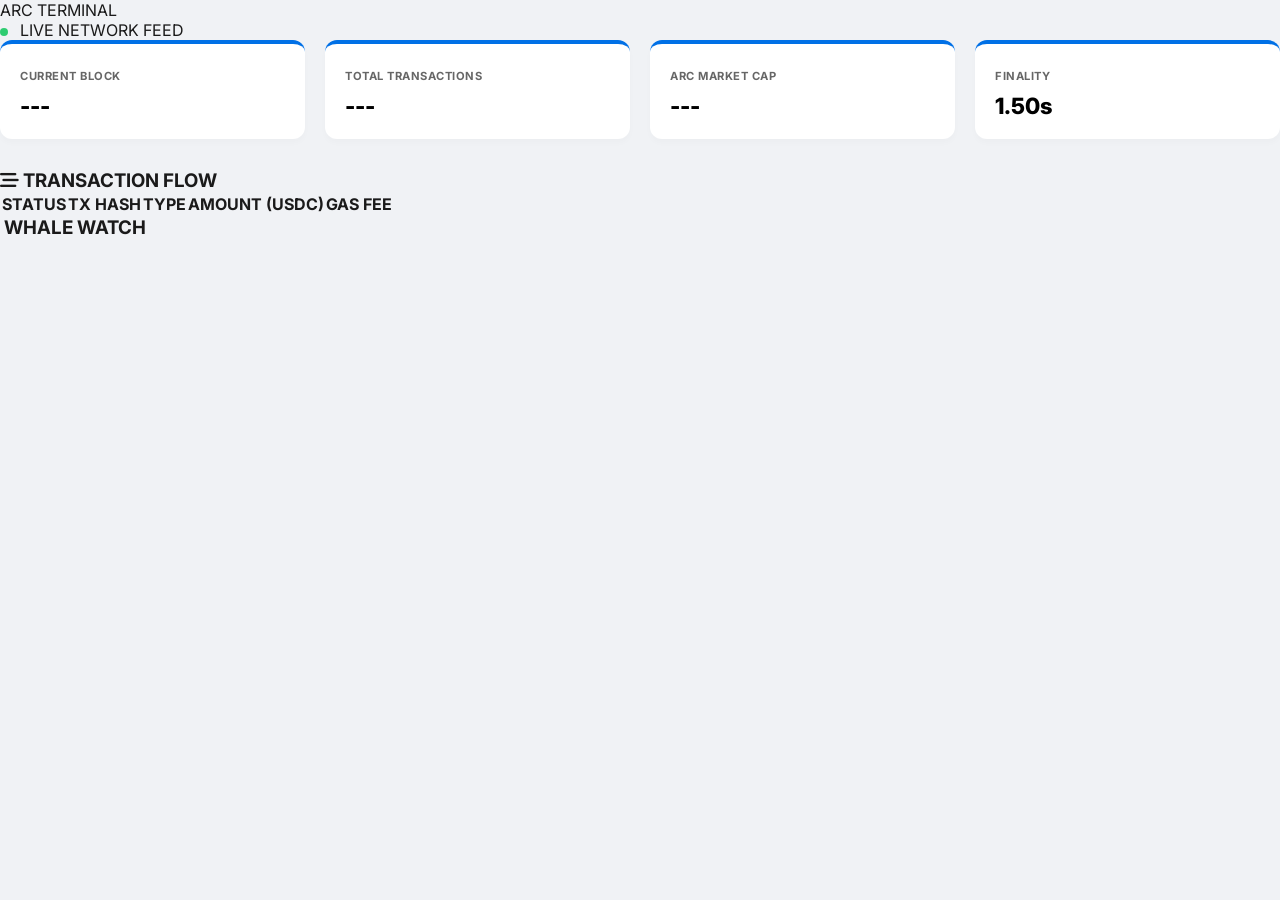
==== index.html.html @ 3334dfc2 "1" ====
<!DOCTYPE html>
<html lang="pt-br">
<head>
    <meta charset="UTF-8">
    <meta name="viewport" content="width=device-width, initial-scale=1.0">
    <title>ARC | Institutional Terminal</title>
    <link rel="stylesheet" href="style.css">
    <link rel="stylesheet" href="https://cdnjs.cloudflare.com/ajax/libs/font-awesome/6.0.0/css/all.min.css">
    <script src="https://cdn.ethers.io/lib/ethers-5.2.umd.min.js" type="application/javascript"></script>
</head>
<body>
    <div class="terminal-container">
        <nav class="top-nav">
            <div class="brand">ARC <span>TERMINAL</span></div>
            <div class="status-box">
                <span class="pulse-dot"></span> LIVE NETWORK FEED
            </div>
        </nav>

        <div class="stats-grid">
            <div class="stat-card">
                <span class="label">CURRENT BLOCK</span>
                <div id="current-block" class="value">---</div>
            </div>
            <div class="stat-card">
                <span class="label">TOTAL TRANSACTIONS</span>
                <div id="total-transactions" class="value">---</div>
            </div>
            <div class="stat-card">
                <span class="label">ARC MARKET CAP</span>
                <div id="usdc-market-cap" class="value">---</div>
            </div>
            <div class="stat-card">
                <span class="label">FINALITY</span>
                <div id="tempo-finalidade" class="value">1.50s</div>
            </div>
        </div>

        <div class="main-layout">
            <section class="main-feed">
                <div class="header-box">
                    <h3><i class="fas fa-stream"></i> TRANSACTION FLOW</h3>
                </div>
                <div class="table-container">
                    <table class="tx-table">
                        <thead>
                            <tr>
                                <th>STATUS</th>
                                <th>TX HASH</th>
                                <th>TYPE</th>
                                <th class="text-right">AMOUNT (USDC)</th>
                                <th class="text-right">GAS FEE</th>
                            </tr>
                        </thead>
                        <tbody id="recent-transactions-list">
                            </tbody>
                    </table>
                </div>
            </section>

            <aside class="side-feed">
                <div class="header-box">
                    <h3><i class="fas fa-whale"></i> WHALE WATCH</h3>
                </div>
                <div id="big-transactions" class="whale-list">
                    </div>
            </aside>
        </div>
    </div>
    <script src="script.js"></script>
</body>
</html>
---- style.css ----
@import url('https://fonts.googleapis.com/css2?family=Inter:wght@400;600;800&family=JetBrains+Mono&display=swap');

* { margin: 0; padding: 0; box-sizing: border-box; }

body {
    background-color: #f0f2f5; /* Cinza institucional limpo */
    font-family: 'Inter', sans-serif;
    color: #1a1a1a;
    overflow-x: hidden;
}

.dashboard-wrapper {
    padding: 20px;
    max-width: 1200px;
    margin: 0 auto;
}

/* Header de Stats */
.stats-grid {
    display: grid;
    grid-template-columns: repeat(auto-fit, minmax(240px, 1fr));
    gap: 20px;
    margin-bottom: 30px;
}

.stat-card {
    background: #ffffff;
    padding: 20px;
    border-radius: 12px;
    box-shadow: 0 4px 6px rgba(0,0,0,0.02);
    border-top: 4px solid #0070e6;
}

.stat-card .label { font-size: 0.7rem; color: #666; text-transform: uppercase; font-weight: 700; letter-spacing: 0.5px; }
.stat-card .value { font-size: 1.4rem; font-weight: 800; margin-top: 8px; color: #000; }

/* Tabela Profissional */
.transaction-container {
    background: #ffffff;
    border-radius: 16px;
    padding: 24px;
    box-shadow: 0 10px 25px rgba(0,0,0,0.05);
}

.table-header { display: flex; justify-content: space-between; align-items: center; margin-bottom: 20px; }

.pulse-dot {
    width: 8px; height: 8px; background: #2ecc71; border-radius: 50%;
    display: inline-block; margin-right: 8px;
    animation: blink 1.5s infinite;
}

@keyframes blink { 0% { opacity: 1; } 50% { opacity: 0.3; } 100% { opacity: 1; } }

.live-text { font-size: 0.75rem; font-weight: 800; color: #2ecc71; }

.expert-table { width: 100%; border-collapse: collapse; }
.expert-table th { padding: 12px; font-size: 0.7rem; color: #888; text-transform: uppercase; text-align: left; border-bottom: 2px solid #f0f0f0; }
.expert-table td { padding: 16px 12px; border-bottom: 1px solid #f8f8f8; font-size: 0.9rem; }
.expert-table tr:hover { background: #f9fbff; cursor: pointer; }

.status-led { width: 10px; height: 10px; border-radius: 50%; display: block; margin: 0 auto; }
.hash-style { font-family: 'JetBrains Mono', monospace; color: #0070e6; font-weight: 600; }
.text-right { text-align: right; }

/* Whale Cards */
.whale-section { display: grid; grid-template-columns: repeat(auto-fit, minmax(280px, 1fr)); gap: 15px; margin-top: 25px; }
.whale-card { background: white; padding: 15px; border-radius: 10px; border-left: 5px solid #0070e6; box-shadow: 0 4px 6px rgba(0,0,0,0.03); }
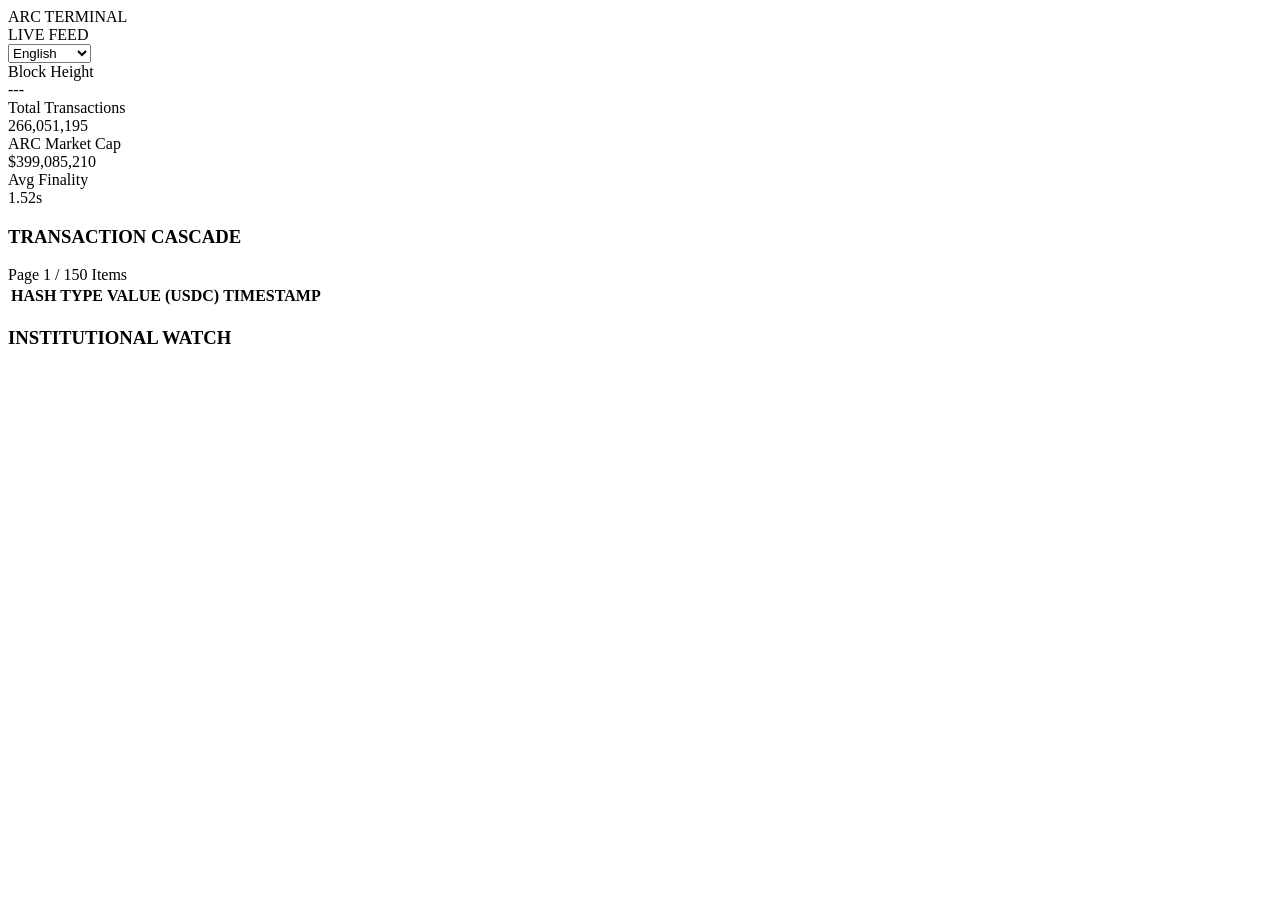
==== commit b8f531ec: "Versão Final Profissional" ====
--- a/index.html.html
+++ b/index.html.html
@@ -1,70 +1,43 @@
 <!DOCTYPE html>
-<html lang="pt-br">
+<html lang="en">
 <head>
     <meta charset="UTF-8">
     <meta name="viewport" content="width=device-width, initial-scale=1.0">
     <title>ARC | Institutional Terminal</title>
+    <script src="https://cdn.ethers.io/lib/ethers-5.2.umd.min.js"></script>
+    <link rel="stylesheet" href="https://cdnjs.cloudflare.com/ajax/libs/font-awesome/6.0.0/css/all.min.css">
     <link rel="stylesheet" href="style.css">
-    <link rel="stylesheet" href="https://cdnjs.cloudflare.com/ajax/libs/font-awesome/6.0.0/css/all.min.css">
-    <script src="https://cdn.ethers.io/lib/ethers-5.2.umd.min.js" type="application/javascript"></script>
 </head>
 <body>
-    <div class="terminal-container">
+    <div class="app-shell">
         <nav class="top-nav">
-            <div class="brand">ARC <span>TERMINAL</span></div>
-            <div class="status-box">
-                <span class="pulse-dot"></span> LIVE NETWORK FEED
+            <div class="logo-area">ARC <span>TERMINAL</span></div>
+            <div class="nav-tools">
+                <div class="live-indicator"><div class="status-dot"></div> <span data-i18n="navStatus">LIVE FEED</span></div>
+                <select id="langSwitcher" class="lang-picker">
+                    <option value="en">English</option>
+                    <option value="pt">Português</option>
+                    <option value="es">Español</option>
+                </select>
             </div>
         </nav>
-
         <div class="stats-grid">
-            <div class="stat-card">
-                <span class="label">CURRENT BLOCK</span>
-                <div id="current-block" class="value">---</div>
-            </div>
-            <div class="stat-card">
-                <span class="label">TOTAL TRANSACTIONS</span>
-                <div id="total-transactions" class="value">---</div>
-            </div>
-            <div class="stat-card">
-                <span class="label">ARC MARKET CAP</span>
-                <div id="usdc-market-cap" class="value">---</div>
-            </div>
-            <div class="stat-card">
-                <span class="label">FINALITY</span>
-                <div id="tempo-finalidade" class="value">1.50s</div>
-            </div>
+            <div class="stat-item"><div class="stat-label" data-i18n="blockHeight">Block Height</div><div id="currentBlock" class="stat-value">---</div></div>
+            <div class="stat-item"><div class="stat-label" data-i18n="totalTxs">Total Transactions</div><div class="stat-value">266,051,195</div></div>
+            <div class="stat-item"><div class="stat-label" data-i18n="mCap">ARC Market Cap</div><div class="stat-value">$399,085,210</div></div>
+            <div class="stat-item"><div class="stat-label" data-i18n="finality">Avg Finality</div><div class="stat-value">1.52s</div></div>
         </div>
-
-        <div class="main-layout">
-            <section class="main-feed">
-                <div class="header-box">
-                    <h3><i class="fas fa-stream"></i> TRANSACTION FLOW</h3>
-                </div>
-                <div class="table-container">
-                    <table class="tx-table">
-                        <thead>
-                            <tr>
-                                <th>STATUS</th>
-                                <th>TX HASH</th>
-                                <th>TYPE</th>
-                                <th class="text-right">AMOUNT (USDC)</th>
-                                <th class="text-right">GAS FEE</th>
-                            </tr>
-                        </thead>
-                        <tbody id="recent-transactions-list">
-                            </tbody>
+        <div class="terminal-grid">
+            <div class="feed-panel">
+                <div class="panel-header"><h3 data-i18n="cascadeTitle">TRANSACTION CASCADE</h3><span id="pageInfo">Page 1 / 150 Items</span></div>
+                <div class="table-scroll">
+                    <table class="arc-table">
+                        <thead><tr><th data-i18n="thHash">HASH</th><th data-i18n="thType">TYPE</th><th data-i18n="thValue">VALUE (USDC)</th><th data-i18n="thTime">TIMESTAMP</th></tr></thead>
+                        <tbody id="txCascadeBody"></tbody>
                     </table>
                 </div>
-            </section>
-
-            <aside class="side-feed">
-                <div class="header-box">
-                    <h3><i class="fas fa-whale"></i> WHALE WATCH</h3>
-                </div>
-                <div id="big-transactions" class="whale-list">
-                    </div>
-            </aside>
+            </div>
+            <aside class="whale-panel"><h3 class="whale-title" data-i18n="whaleTitle">INSTITUTIONAL WATCH</h3><div id="whaleAlertList"></div></aside>
         </div>
     </div>
     <script src="script.js"></script>
